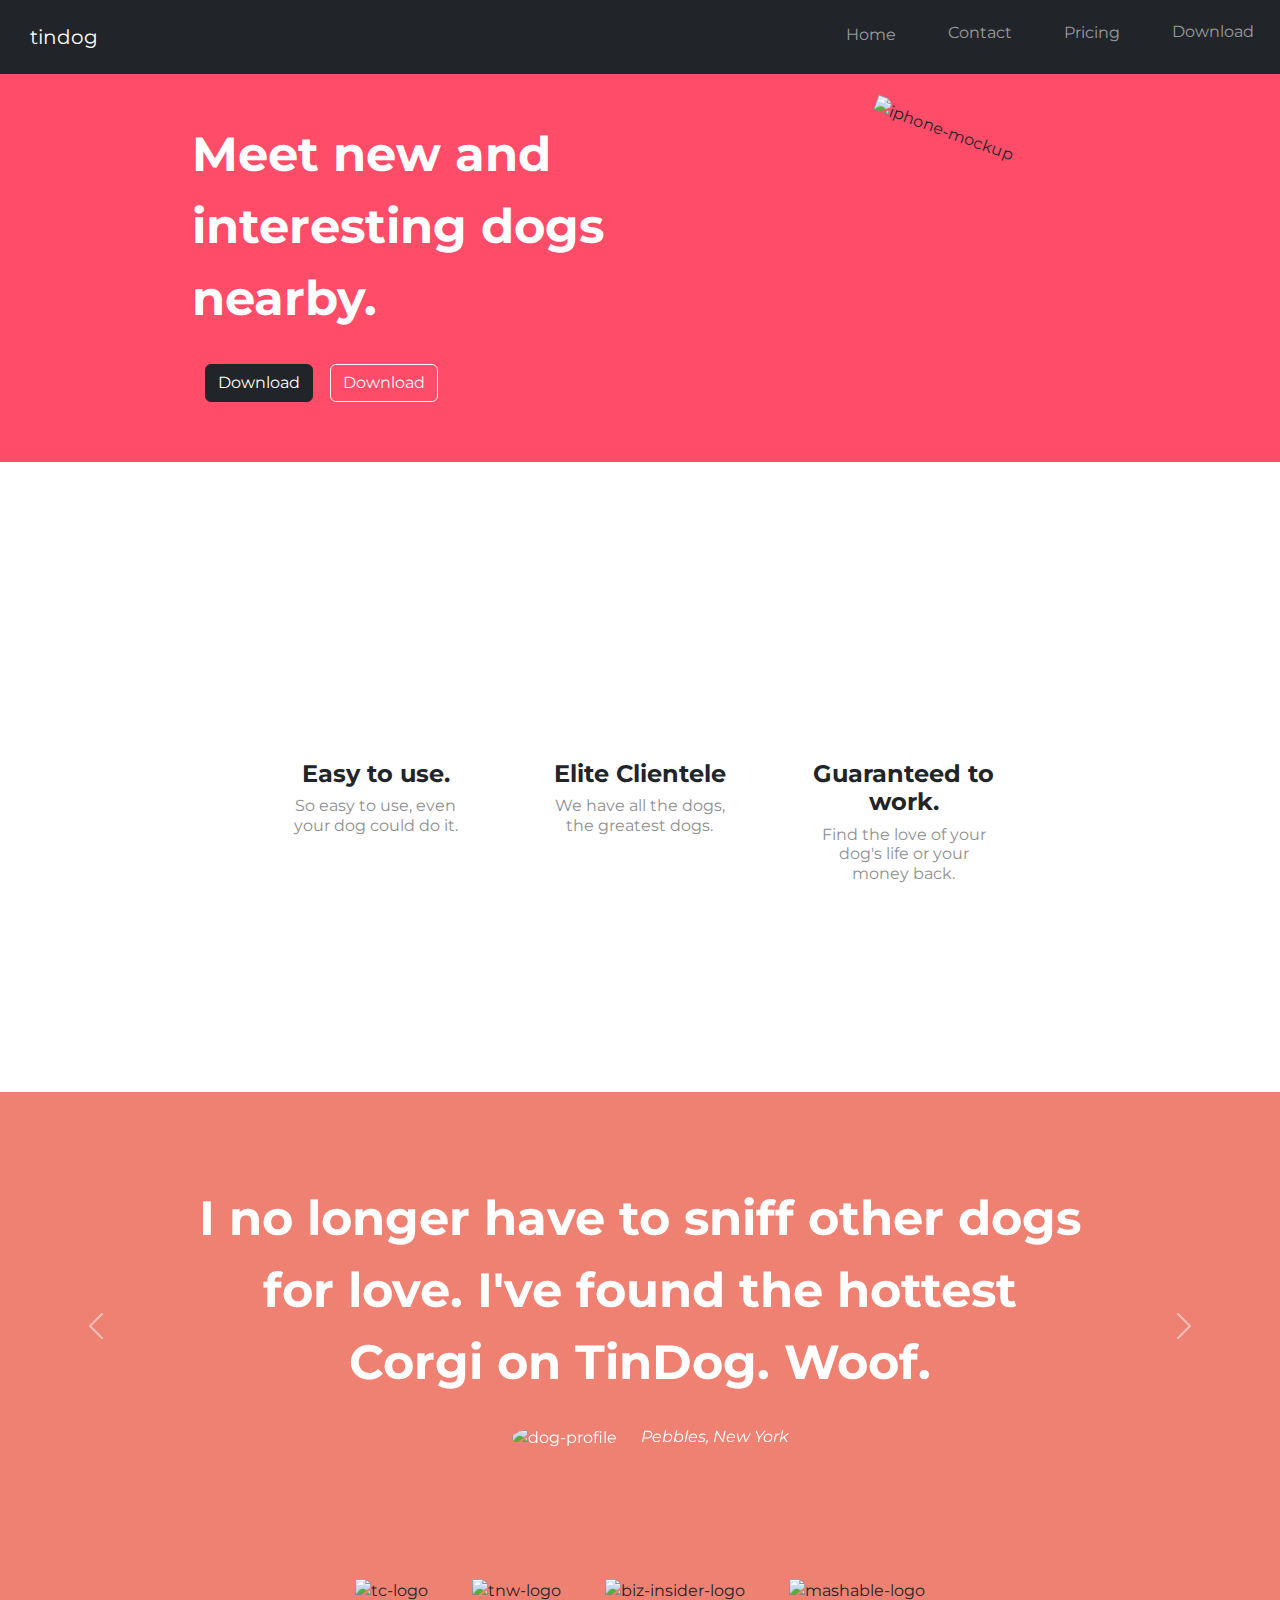
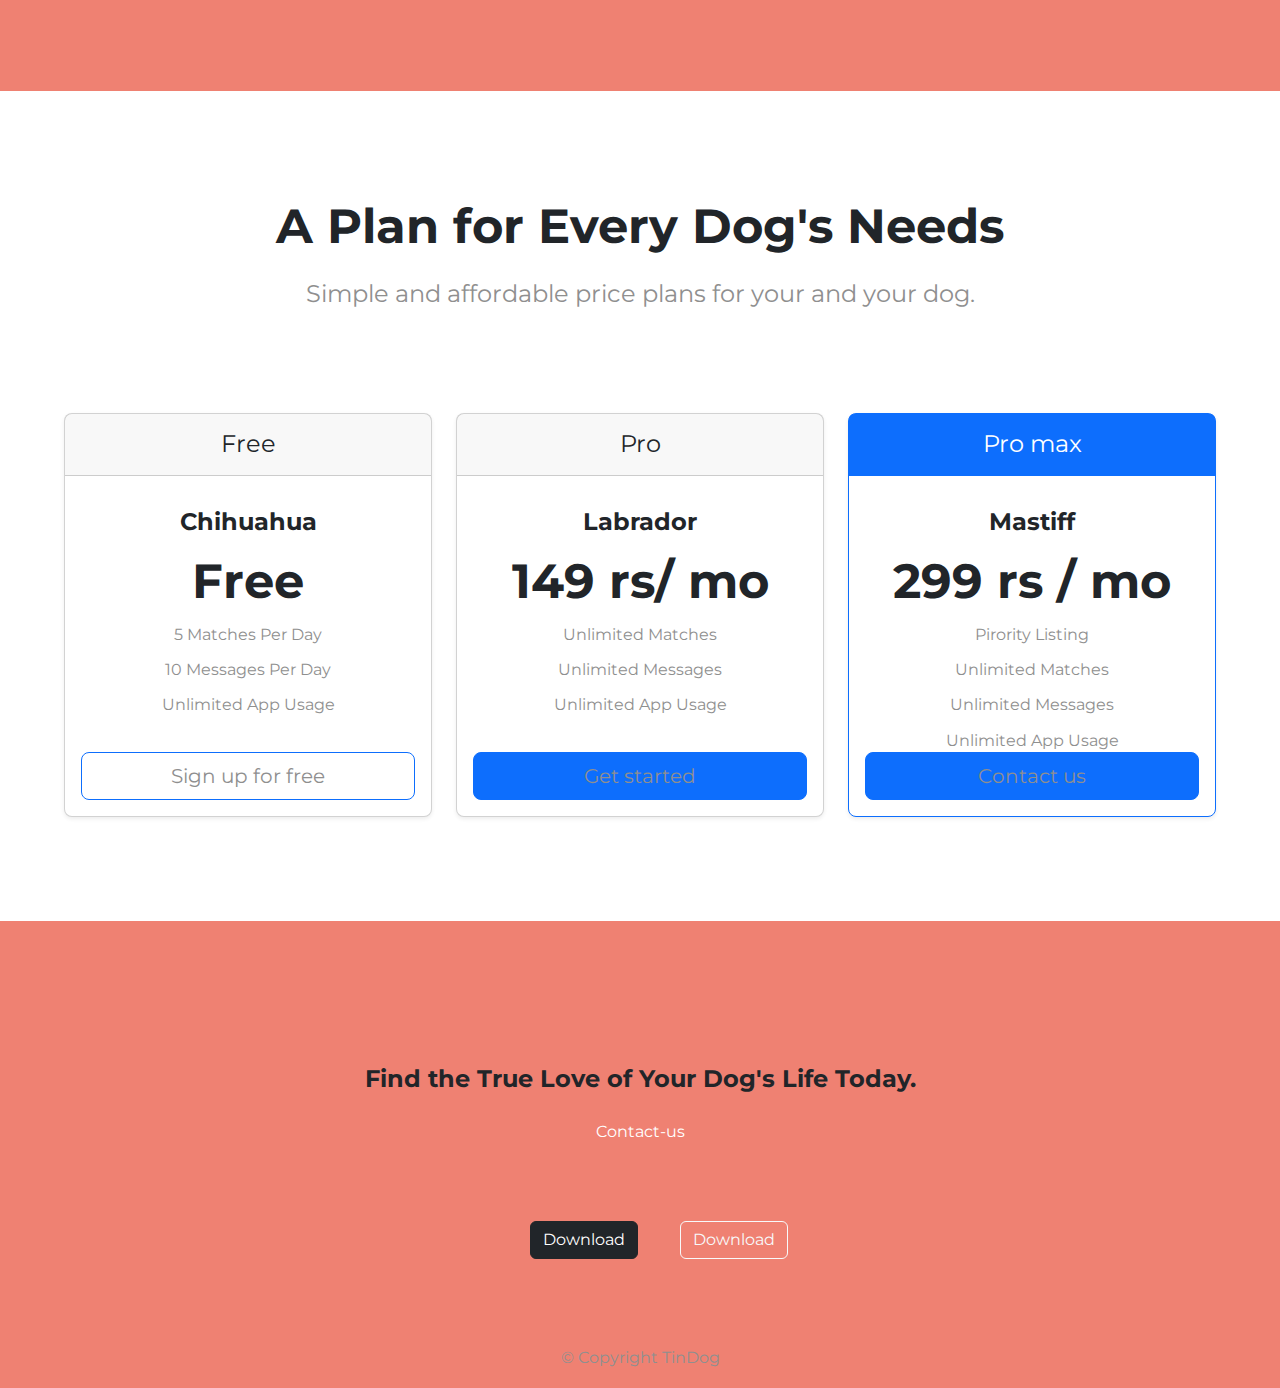
==== index.html @ 8024f278 "Add files via upload" ====
<!DOCTYPE html>
<html>
  <head>
    <meta charset="utf-8" />
    <title>TinDog</title>
    <link
      rel="stylesheet"
      href="https://cdnjs.cloudflare.com/ajax/libs/twitter-bootstrap/5.2.0-beta1/css/bootstrap.min.css"
    />
    <script src="https://cdn.jsdelivr.net/npm/jquery@3.5.1/dist/jquery.slim.min.js"></script>
    <script src="https://cdn.jsdelivr.net/npm/popper.js@1.16.1/dist/umd/popper.min.js"></script>
    <script src="https://cdn.jsdelivr.net/npm/bootstrap@4.6.1/dist/js/bootstrap.min.js"></script>
    <link rel="stylesheet" href="styles.css" />

    <link rel="preconnect" href="https://fonts.googleapis.com" />
    <link rel="preconnect" href="https://fonts.gstatic.com" crossorigin />
    <link
      href="https://fonts.googleapis.com/css2?family=Montserrat&display=swap"
      rel="stylesheet"
    />
    <link
      rel="stylesheet"
      href="https://use.fontawesome.com/releases/v5.15.1/css/all.css"
      integrity="sha384-vp86vTRFVJgpjF9jiIGPEEqYqlDwgyBgEF109VFjmqGmIY/Y4HV4d3Gp2irVfcrp"
      crossorigin="anonymous"
    />
    <link rel="preconnect" href="https://fonts.googleapis.com" />
    <link rel="preconnect" href="https://fonts.gstatic.com" crossorigin />
    <link
      href="https://fonts.googleapis.com/css2?family=Ubuntu&display=swap"
      rel="stylesheet"
    />
    <link
      rel="stylesheet"
      href="https://use.fontawesome.com/releases/v5.15.1/css/all.css"
      integrity="sha384-vp86vTRFVJgpjF9jiIGPEEqYqlDwgyBgEF109VFjmqGmIY/Y4HV4d3Gp2irVfcrp"
      crossorigin="anonymous"
    />
  </head>

  <body>
    <section id="title">
      <!-- Nav Bar -->
      <div class="container-fluid">
        <nav class="navbar navbar-expand-lg bg-dark navbar-dark fixed-top">
          <a class="navbar-brand" href="">tindog</a>
          <button
            class="navbar-toggler"
            type="button"
            data-toggle="collapse"
            data-target="#navbarSupportedContent"
            aria-controls="navbarSupportedContent"
            aria-expanded="false"
            aria-label="Toggle navigation"
          >
            <span class="navbar-toggler-icon"></span>
          </button>
          <div class="collapse navbar-collapse" id="navbarSupportedContent">
            <ul class="navbar-nav ms-auto">
              <li class="nav-item">
                <a class="home nav-link" href="#title">Home</a>
              </li>
              <li class="nav-item">
                <p><a class="nav-link" href="#cta">Contact</a></p>
              </li>
              <li class="nav-item">
                <p><a class="nav-link" href="#pricing">Pricing</a></p>
              </li>
              <li class="nav-item">
                <a class="download nav-link" href="#cta">Download</a>
              </li>
            </ul>
          </div>
        </nav>

        <!-- Title -->

        <div class="home">
          <div class="row">
            <div class="col-lg-6 col-sm-12">
              <h1>Meet new and interesting dogs nearby.</h1>
              <button
                type="button"
                class="btn btn-secondary btn-dark apple-button"
              >
                <i class="fab fa-apple"></i> Download
              </button>
              <button type="button" class="btn btn-outline-light">
                <i class="fab fa-google-play"></i> Download
              </button>
            </div>
            <div class="col-lg-6 col-sm-12">
              <img
                class="title-image"
                src="images/iphone6.png"
                alt="iphone-mockup"
              />
            </div>
          </div>
        </div>
      </div>
    </section>

    <!-- Features -->

    <section id="features">
      <div class="row">
        <div class="feature-box col-lg-4 col-sm-12">
          <i class="icon fas fa-check-circle fa-4x"></i>
          <h3>Easy to use.</h3>
          <p>So easy to use, even your dog could do it.</p>
        </div>

        <div class="feature-box col-lg-4 col-sm-12">
          <i class="icon fas fa-bullseye fa-4x"></i>
          <h3>Elite Clientele</h3>
          <p>We have all the dogs, the greatest dogs.</p>
        </div>
        <div class="feature-box col-lg-4 col-sm-12">
          <i class="icon fas fa-heart fa-4x"></i>
          <h3>Guaranteed to work.</h3>
          <p>Find the love of your dog's life or your money back.</p>
        </div>
      </div>
    </section>

    <!-- Testimonials -->

    <section id="testimonials">
      <div id="show" class="carousel slide" data-ride="false">
        <div class="carousel-inner">
          <div class="carousel-item active">
            <h2>
              I no longer have to sniff other dogs for love. I've found the
              hottest Corgi on TinDog. Woof.
            </h2>
            <img class="dog-img" src="images/dog-img.jpg" alt="dog-profile" />
            <em>Pebbles, New York</em>
          </div>
          <div class="carousel-item">
            <h2 class="testimonial-text">
              My dog used to be so lonely, but with TinDog's help, they've found
              the love of their life. I think.
            </h2>
            <img class="dog-img" src="images/lady-img.jpg" alt="lady-profile" />
            <em>Beverly, Illinois</em>
          </div>
        </div>
        <a
          class="carousel-control-prev"
          href="#show"
          role="button"
          data-slide="prev"
        >
          <span class="carousel-control-prev-icon"></span>
        </a>
        <a
          class="carousel-control-next"
          href="#show"
          role="button"
          data-slide="next"
        >
          <span class="carousel-control-next-icon"></span>
        </a>
      </div>
    </section>

    <!-- Press -->

    <section id="press">
      <img class="press-logo" src="images/techcrunch.png" alt="tc-logo" />
      <img class="press-logo" src="images/tnw.png" alt="tnw-logo" />
      <img
        class="press-logo"
        src="images/bizinsider.png"
        alt="biz-insider-logo"
      />
      <img class="press-logo" src="images/mashable.png" alt="mashable-logo" />
    </section>

    <!-- Pricing -->

    <section id="pricing">
      <h2 class="pricing-h2">A Plan for Every Dog's Needs</h2>
      <p class="pricing-p">
        Simple and affordable price plans for your and your dog.
      </p>
      <div class="row row-cols-1 row-cols-md-3 mb-3 text-center">
        <div class="col-lg-4 col-md-6">
          <div class="card mb-4 rounded-3 shadow-sm">
            <div class="card-header py-3">
              <h4 class="my-0 fw-normal">Free</h4>
            </div>
            <div class="card-body">
              <ul class="free list-unstyled mt-3 mb-4">
                <h3>Chihuahua</h3>
                <h2>Free</h2>
                <p>5 Matches Per Day</p>
                <p>10 Messages Per Day</p>
                <p>Unlimited App Usage</p>
              </ul>
              <button type="button" class="w-100 btn btn-lg btn-outline-primary">
                <a href="signup.html" style="text-decoration: none">Sign up for free</a>
              </button>
            </div>
          </div>
        </div>
        <div class="col-lg-4 col-md-6">
          <div class="card mb-4 rounded-3 shadow-sm">
            <div class="card-header py-3">
              <h4 class="my-0 fw-normal">Pro</h4>
            </div>
            <div class="card-body">
              <ul class="pro list-unstyled mt-3 mb-4">
                <h3>Labrador</h3>
                <h2>149 rs/ mo</h2>
                <p>Unlimited Matches</p>
                <p>Unlimited Messages</p>
                <p>Unlimited App Usage</p>
              </ul>
              <button type="button" class="w-100 btn btn-lg btn-primary">
                <a href="signup.html" style="text-decoration: none"
                  >Get started</a
                >
              </button>
            </div>
          </div>
        </div>
        <div class="col-lg-4 col-md-12">
          <div class="card mb-4 rounded-3 shadow-sm border-primary">
            <div class="card-header py-3 text-white bg-primary border-primary">
              <h4 class="my-0 fw-normal">Pro max</h4>
            </div>
            <div class="card-body">
              <ul class="pro-max list-unstyled mt-3 mb-4">
                <h3>Mastiff</h3>
                <h2>299 rs / mo</h2>
                <div class="content">
                  <p>Pirority Listing</p>
                  <p>Unlimited Matches</p>
                  <p>Unlimited Messages</p>
                  <p>Unlimited App Usage</p>
                </div>
              </ul>
              <button type="button" class="w-100 btn btn-lg btn-primary">
                <a href="contact.html" style="text-decoration: none"
                  >Contact us</a
                >
              </button>
            </div>
          </div>
        </div>
      </div>
    </section>

    <!-- Call to Action -->

    <section id="cta">
      <div class="row">
        <h3>Find the True Love of Your Dog's Life Today.</h3>
        <a class="contact" href="contact.html"><i class="mail fas fa-envelope fa-4x"></i></a>
        <p class="contact-txt" >Contact-us</p>  
        <div class="button">
          <button type="button" class="btn btn-secondary btn-dark apple-button">
            <i class="fab fa-apple"></i> Download
          </button>
          <button type="button" class="btn btn-outline-light">
            <i class="fab fa-google-play"></i> Download
          </button>
        </div>
      </div>
    </section>

    <!-- Footer -->

    <footer id="footer">
      <p>© Copyright TinDog</p>
    </footer>
  </body>
</html>
---- styles.css ----
/* font-family: 'Ubuntu', sans-serif; 
<i class="fa-solid fa-circle-check"></i>
<i class="fa-regular fa-bullseye"></i>
<i class="fa-solid fa-heart"></i>
*/
body {
    font-family: "montserrat";
}
.contact-body{
    background-color: #d77281;
    font-family: "montserrat";
    line-height: 1.5;
    padding: 5%;
    margin-left: auto;
    margin-right: auto;
}
.sign-up-body{
    background-color: #d77281;
    padding: 5%;
    line-height: 2;
    text-align:left;
}
#title{
    background-color: #ff4c68;
}
.container-fluid{
    padding : 3% 15%;
}
h1{
    color: rgb(255, 254, 254);
    font-family: 'Montserrat', sans-serif;
    font-size: 3rem;
    line-height: 1.5;
    font-weight: bolder;
}
h2{
    font-family: "montserrat";
    font-weight: bolder;
    font-size: 3rem;
    line-height: 1.5;
}
h3{
    font-size: 1.5rem;
    font-weight: bolder;
}
p{
    color: #8f8f8f;
    line-height: 1.2;
}

/* Navigation bar */
.row{
    margin-top: 80px;
}
.navbar-nav{
    padding-top: 5px;
    margin-top: auto;
    margin-bottom: auto;
}
.navbar-brand{
    margin-left: 30px;

}
.nav-item{
    padding:  0px 18px;
    padding-top: 2px;
}
.nav-link{
    font-size: 1rem;
    font-family: "montserrat";
}
.nav-link:hover{
    color: white;
}
.download{
    position: relative;
    bottom: 3px;
}
.navbar-brand:hover{
    color : rgb(0, 0, 0);
}
/* download buttons */

.apple-button{
    margin: 5% 3% 5% 3%;
}
.google-button{
    margin: 5% 3% 5% 3%;
}

/* Title image */
.home{
    margin-top: auto;
    margin-bottom: auto;
}
.title-image{
    width: 60%;
    transform:rotate(20deg);
    margin-left: 50%;
}
#features{
    padding: 7% 15% ;
    text-align: center;
    margin: 5%;
}
.feature-box{
    font-family: "Montserrat";
    padding: 5%;
}

.icon{
    color: #ef8172;
    padding: 5%; 
}
.icon:hover{
    color: #ff4c68;
}

/* testimonials */

#testimonials{
    text-align: center;
    background-color:#ef8172 ;
    color: white;

}
.dog-img{
    width: 10%;
    border-radius: 100%;
    margin: 20px;
}

.carousel-item{
    padding : 7% 15%;
}
#press{
    background-color:#ef8172 ;
    text-align: center;
    padding-bottom: 3%;
}
.press-logo{
    width: 15%;
    margin: 20px 20px 50px ;
}

/* pricing */

#pricing{
    padding: 5%;
    padding-top: 5%;
    text-align: center
}
.pro-max{
    height: 220px;
}
.pro{
    height: 220px;
}
.free{
    height: 220px;
}
.content{
    line-height: .5rem;
    
}
.pricing-h2{
    padding: 3%;
}
.pricing-p{
    font-size: 1.5rem;
    position: relative;
    bottom:25px;
}
a{
    color: #8f8f8f;
}
a:hover{
    color: black;
}
/* cta */

#cta{
    background-color:#ef8172;
    padding-top: 5%;
    padding-bottom: 0;
    text-align: center;
}

#footer{
    background-color: #ef8172;
    padding-bottom: 5px;
    text-align: center;
}
.contact{
    color: black;
}
.mail{
    margin-left:auto ;
    margin-right: auto;
    position: relative;
    top: 20px;
}
.button{
    margin-top: 0px;
    margin-bottom: 25px;
}
.mail:hover{
    color: white;
}
.contact-txt{
    font-family: "Montserrat";
    color: white;
    margin-top: 20px;
}
.last-button{
    margin-top: 50px;
}
.last-button:hover{
    background-color: #ff4c68;
    color: black;
}
.para{
    color: black;
    font-family: "montserrat";
    font-weight: bold;
}
.form-group{
    padding: 2%;
    margin-left: auto;
    margin-right: auto;
}
.form-check{
    padding: 2%;
    margin-left: auto;
    margin-right: auto;
}
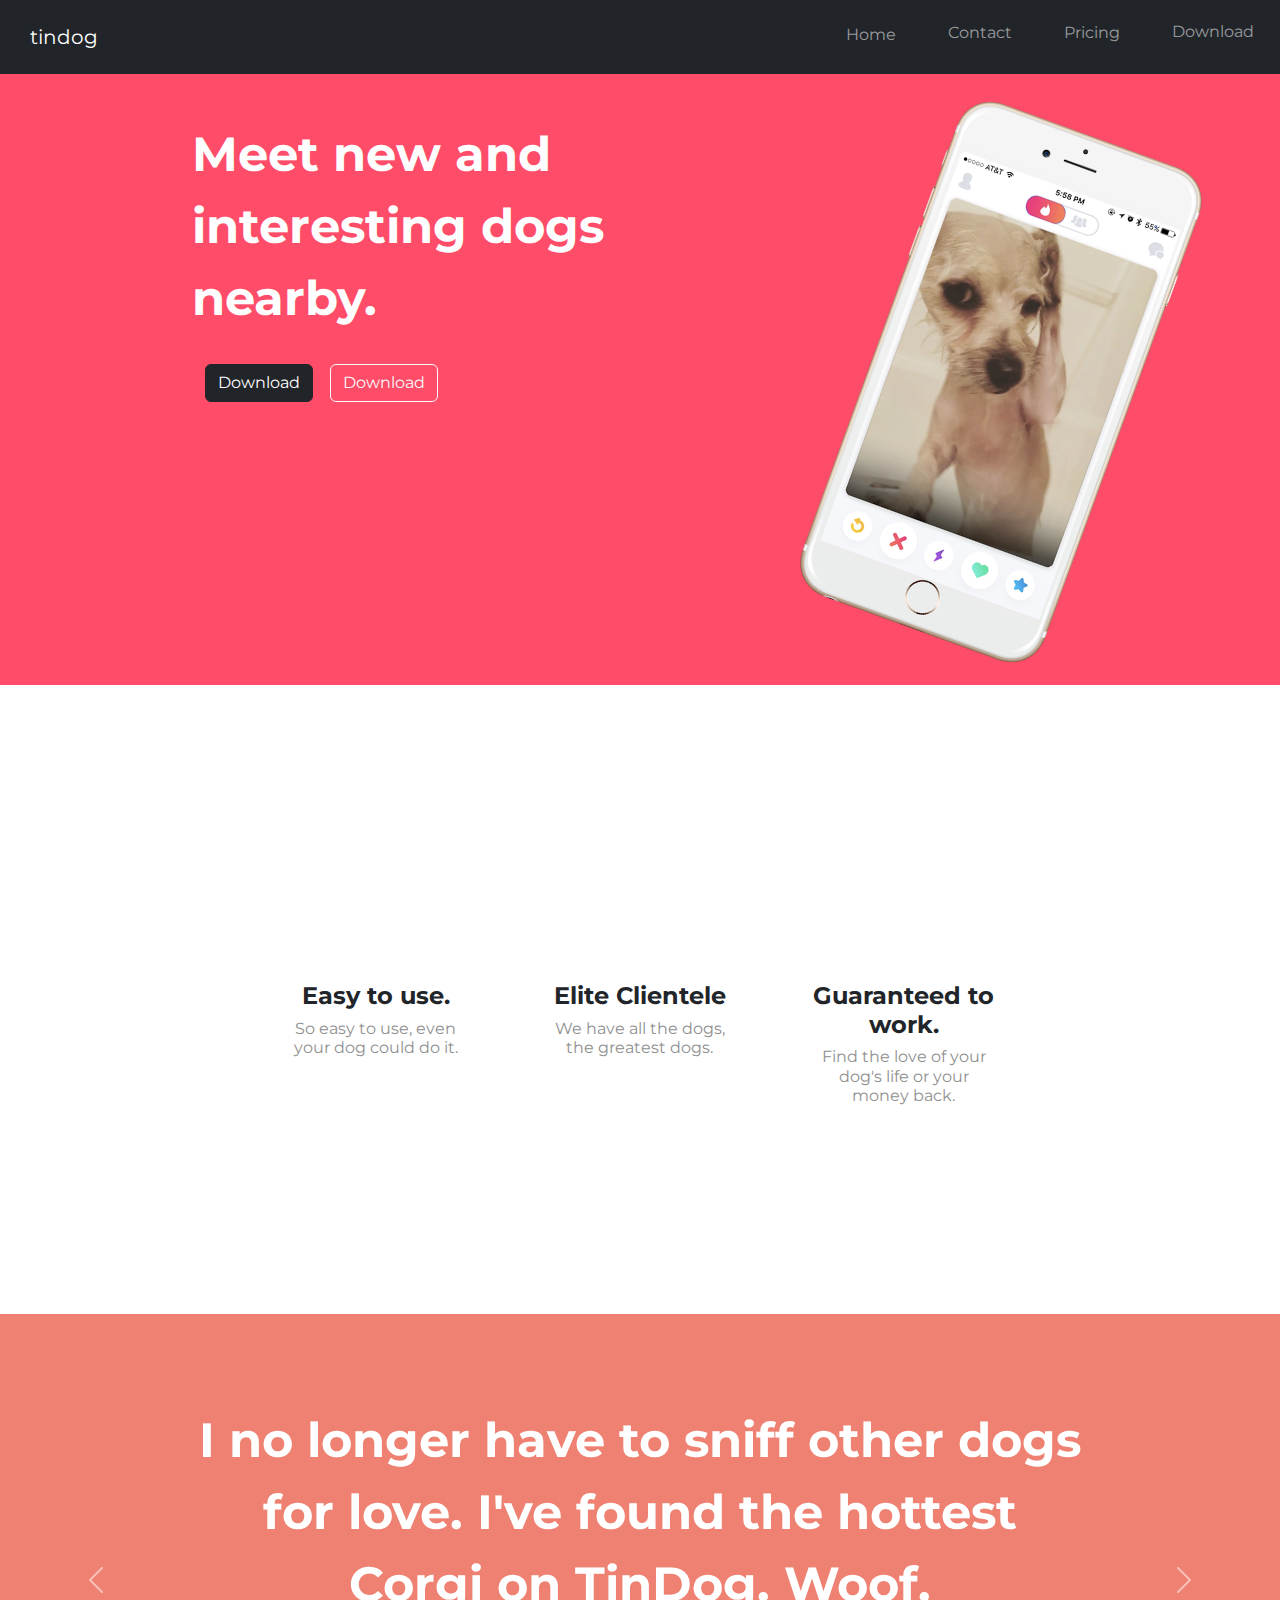
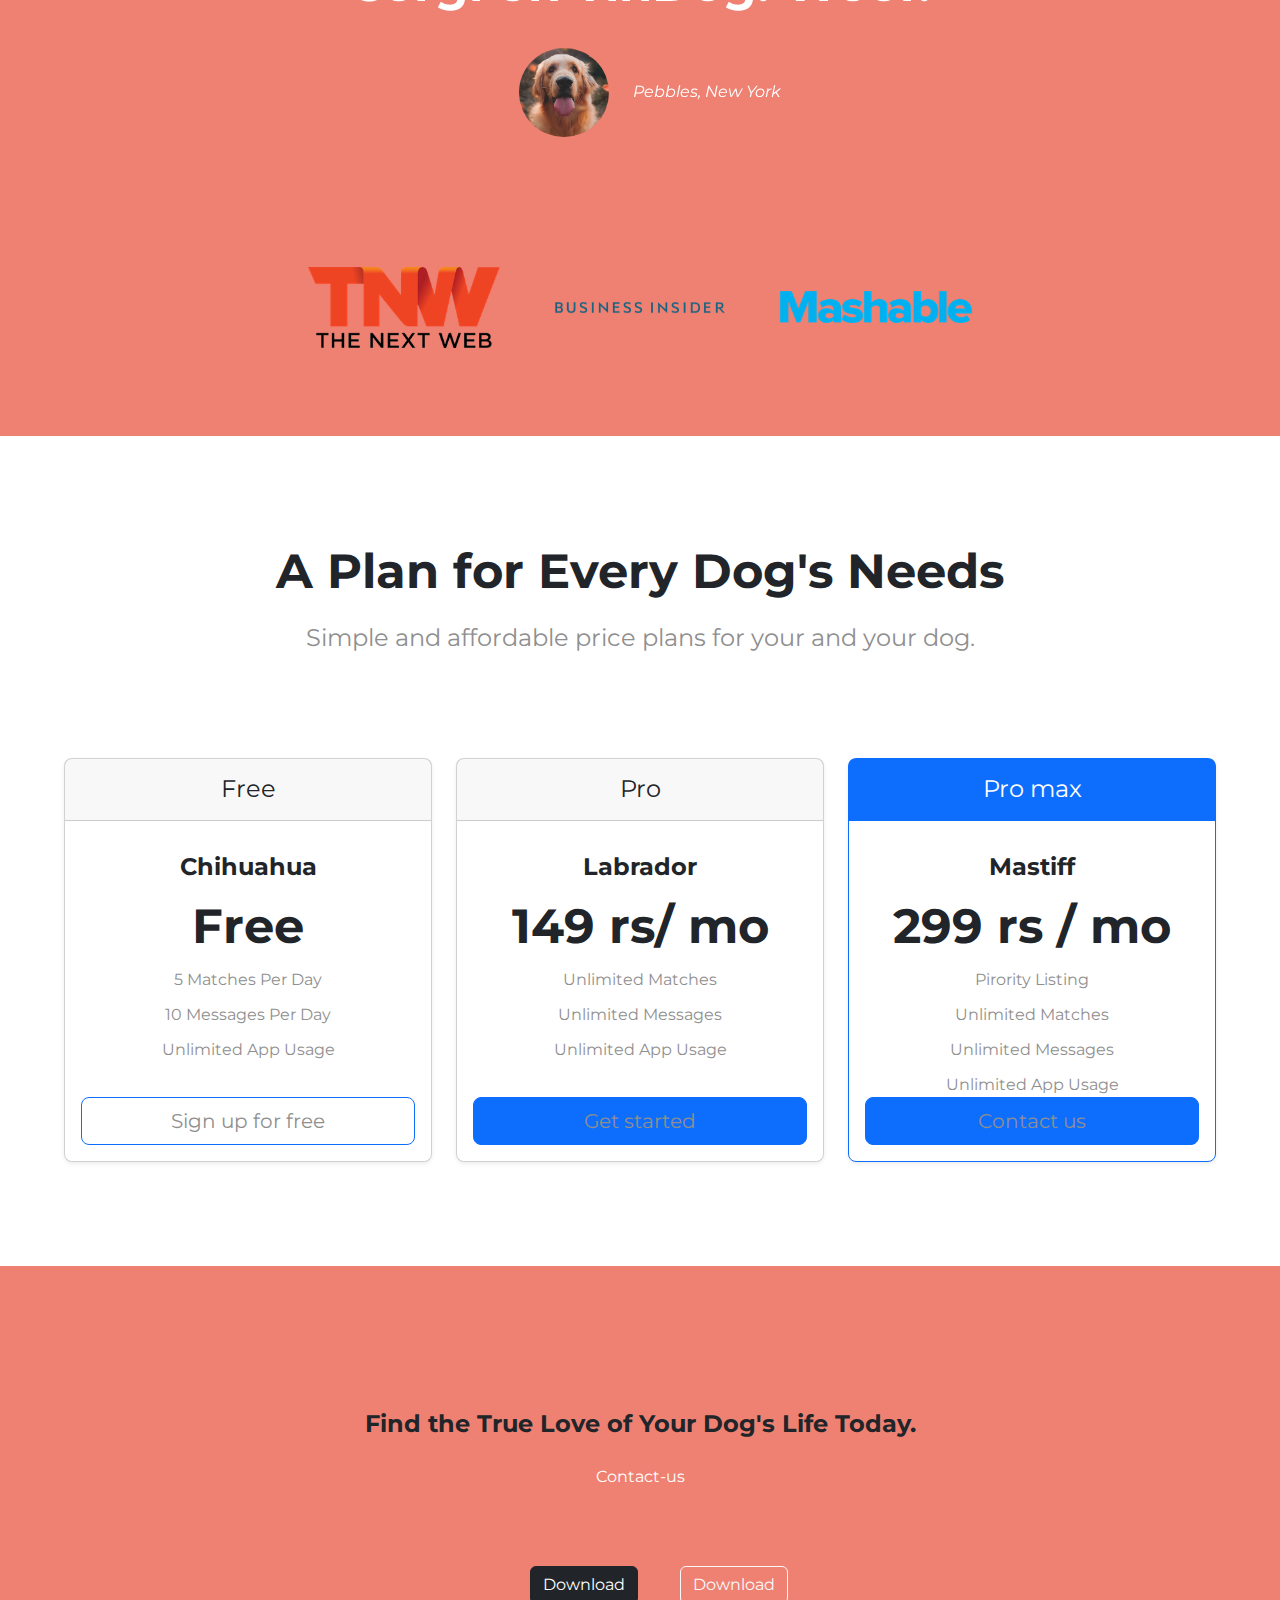
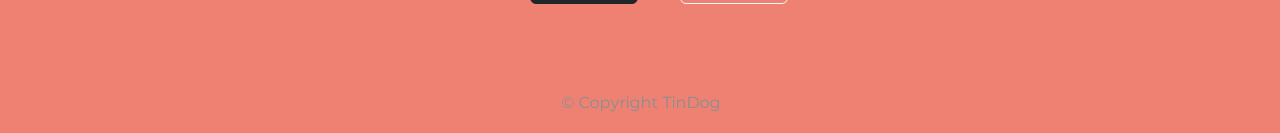
==== commit c6e1c943: "Update index.html" ====
--- a/index.html
+++ b/index.html
@@ -168,7 +168,6 @@
     <!-- Press -->
 
     <section id="press">
-      <img class="press-logo" src="images/techcrunch.png" alt="tc-logo" />
       <img class="press-logo" src="images/tnw.png" alt="tnw-logo" />
       <img
         class="press-logo"
